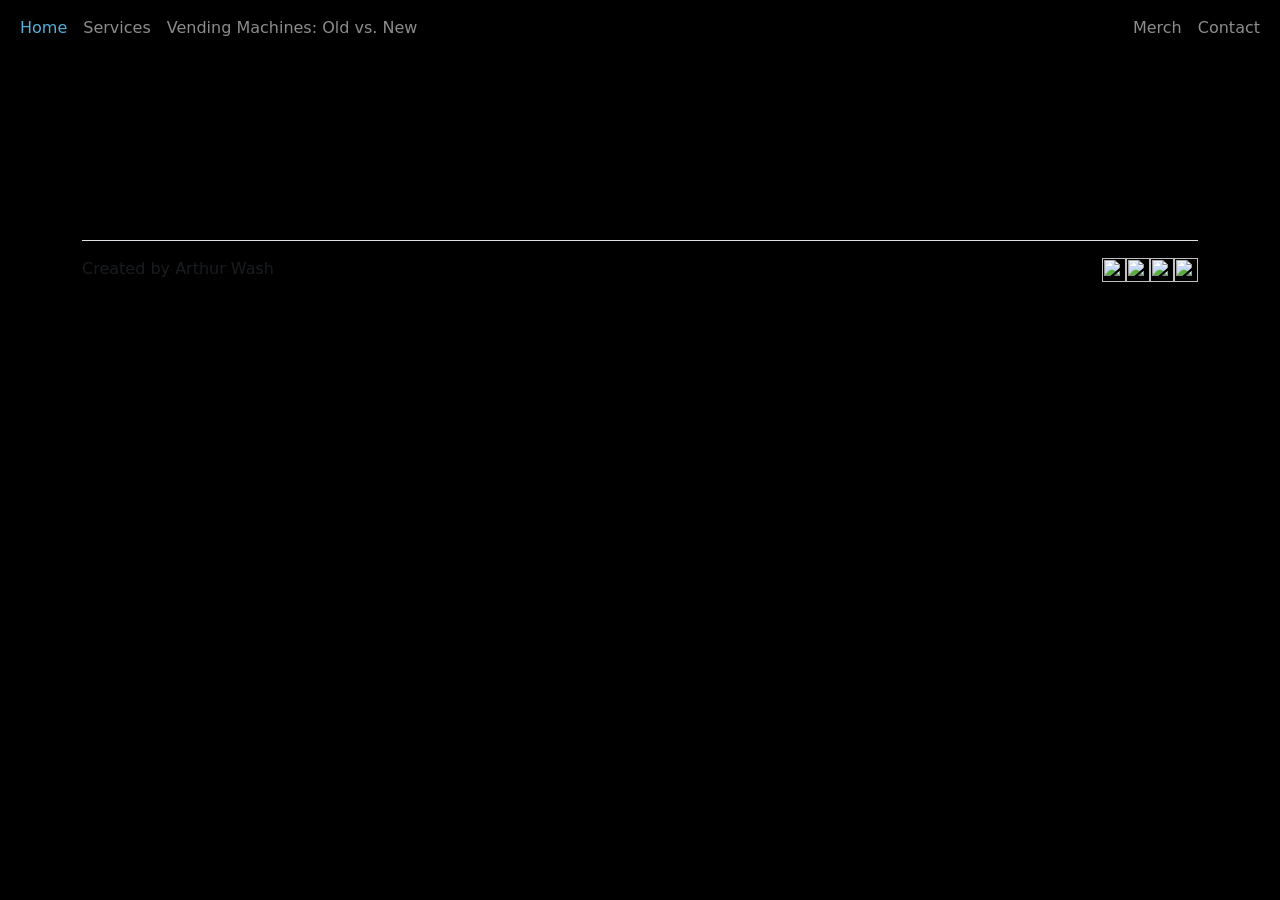
==== index.html @ 4ac0bfcb "first commit" ====
<!DOCTYPE html>
<html lang="en">

<head>
    <meta charset="UTF-8">
    <meta name="viewport" content="width=device-width, initial-scale=1.0">
    <title>MJL Amenities & Vending LLC | Home</title>
    <link href="https://cdn.jsdelivr.net/npm/bootstrap@5.3.2/dist/css/bootstrap.min.css" rel="stylesheet"
        integrity="sha384-T3c6CoIi6uLrA9TneNEoa7RxnatzjcDSCmG1MXxSR1GAsXEV/Dwwykc2MPK8M2HN" crossorigin="anonymous">
    <link rel="stylesheet" href="style.css">
</head>

<body>
    <!-- Navbar -->
    <nav class="navbar navbar-expand-lg navbar-dark navbar-custom fixed-top">
        <div class="container-fluid">
            <button class="navbar-toggler" type="button" data-bs-toggle="collapse"
                data-bs-target="#navbarSupportedContent" aria-controls="navbarSupportedContent" aria-expanded="false"
                aria-label="Toggle navigation">
                <span class="navbar-toggler-icon"></span>
            </button>
            <div class="collapse navbar-collapse" id="navbarSupportedContent">
                <ul class="navbar-nav me-auto mb-2 mb-lg-0">
                    <li class="nav-item">
                        <a class="nav-link active home" style="color: rgb(85,174,217,1);" aria-current="page"
                            href="index.html">Home</a>
                    </li>
                    <li class="nav-item">
                        <a class="nav-link" href="services.html">Services</a>
                    </li>
                    <li class="nav-item">
                        <a class="nav-link" href="oldVsNewVending.html">Vending Machines: Old vs. New</a>
                    </li>
                </ul>
                <ul class="navbar-nav ml-auto">
                    <li class="nav-item">
                        <a class="nav-link" href="shop.html">Merch</a>
                    </li>
                    <li class="nav-item">
                        <a class="nav-link contact" href="contact.html">Contact</a>
                    </li>
                </ul>
            </div>
        </div>
    </nav>

    <br><br><br><br><br><br><br><br><br>

    <!-- Footer -->
    <div class="container footer-custom">
        <footer class="d-flex flex-wrap justify-content-between align-items-center py-3 my-4 border-top">
            <div class="col-md-4 d-flex align-items-center">
                <span class="mb-3 mb-md-0 text-body-secondary">Created by <span class="name">Arthur Wash</span></span>
            </div>

            <ul class="nav col-md-4 justify-content-end list-unstyled d-flex">
                <li><a class="text-body-secondary" href="https://www.linkedin.com/in/arthurwash/" target="_blank"><img
                            width="24" height="24" src="./images/LinkedInLogo.png"></a></li>
                <li><a class="text-body-secondary" href="https://github.com/ArthurWash/" target="_blank"><img width="24"
                            height="24" src="./images/GitHubLogo.png"></a></li>
                <li><a class="text-body-secondary" href="https://soundcloud.com/aj-wash/" target="_blank"><img
                            width="24" height="24" src="./images/SoundCloud Logo.png"></a></li>
                <li><a class="text-body-secondary" href="https://faultyparachute.bandcamp.com/track/fake-it/"
                        target="_blank"><img width="24" height="24" src="./images/BandcampLogo.png"></a></li>
            </ul>
        </footer>
    </div>

    <script src="https://cdn.jsdelivr.net/npm/bootstrap@5.3.2/dist/js/bootstrap.bundle.min.js"
        integrity="sha384-C6RzsynM9kWDrMNeT87bh95OGNyZPhcTNXj1NW7RuBCsyN/o0jlpcV8Qyq46cDfL"
        crossorigin="anonymous"></script>
</body>

</html>
---- style.css ----
body {
    background-color: black;
    /* color: rgb(85,174,217,1); */
}
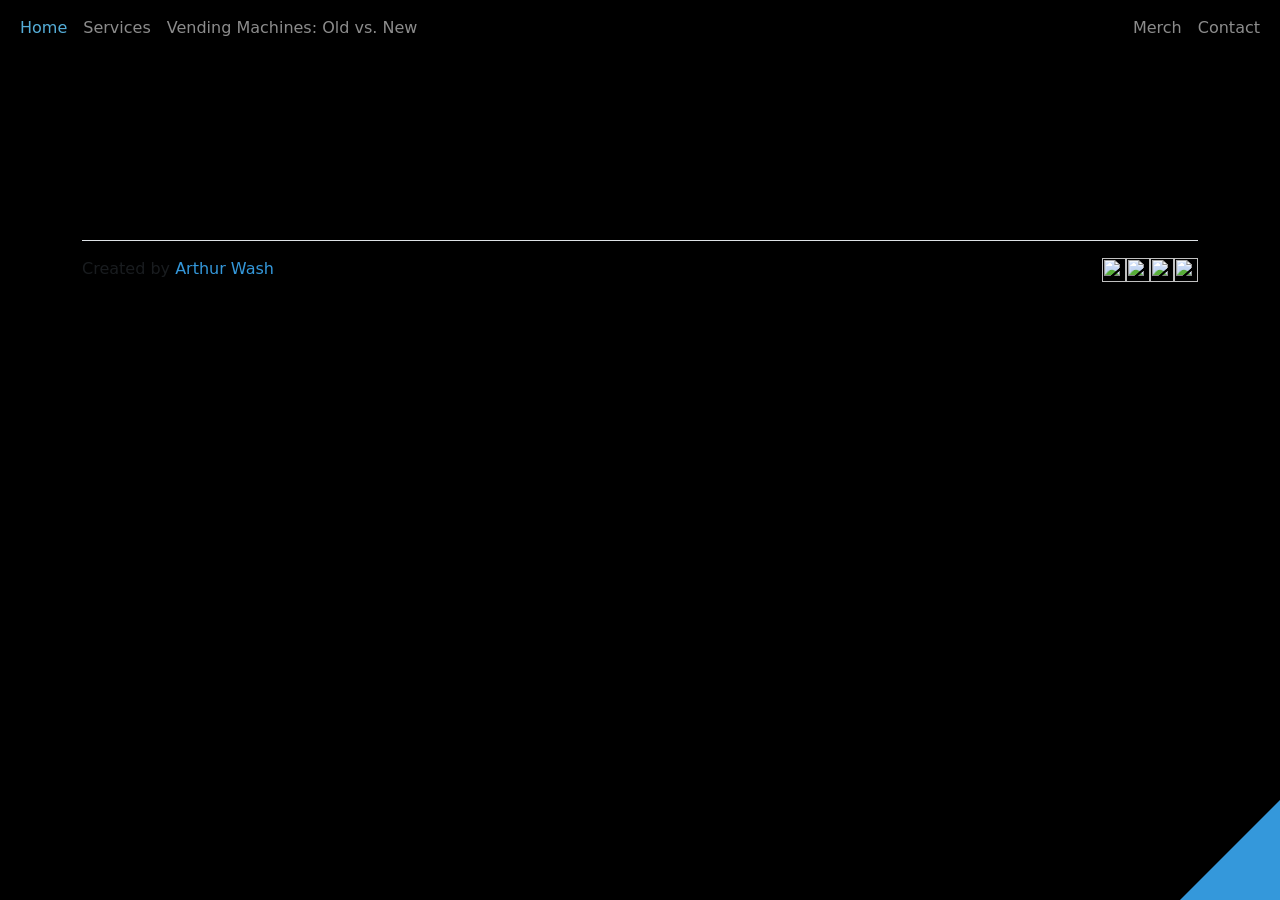
==== commit 8675e34a: "Add contact page" ====
--- a/index.html
+++ b/index.html
@@ -44,6 +44,8 @@
         </div>
     </nav>
 
+    <div class="corner-triangle"></div>
+
     <br><br><br><br><br><br><br><br><br>
 
     <!-- Footer -->
--- a/style.css
+++ b/style.css
@@ -1,4 +1,60 @@
 body {
     background-color: black;
     /* color: rgb(85,174,217,1); */
+}
+
+h1 {
+    text-align: center;
+    margin: 30px;
+    margin-bottom: 80px;
+    font-style: italic;
+    color: rgb(157, 157, 157)
+}
+
+span {color: rgb(157, 157, 157)}
+.name {color:#3498db}
+
+.corner-triangle {
+  position: absolute;
+  bottom: 0;
+  right: 0;
+  width: 0;
+  height: 0;
+  border-bottom: 100px solid #3498db;
+  border-left: 100px solid transparent;
+}
+
+/* Contact Page Settings */
+form {
+    width: 25%;
+    margin-bottom: 100px;
+}
+#message {
+    height: 150px;
+    resize: both;
+}
+
+label {color: rgb(157, 157, 157)}
+
+#submit {
+    margin-top: 20px;
+    margin-left: 50%;
+    width: 100px;
+    transform: translateX(-50%);
+    background-color: #3498db;
+    color: white;
+    border-color: #9ec9e2;
+    border-radius: 5px;
+}
+
+/* form mobile screens */
+@media (max-width: 492px) {
+    form {width: 80%;}
+    #contactH1 {font-size: 1.5rem;}
+}
+
+/* Thank you Page Settings */
+.thank_you {
+    margin-top: 100px;
+    margin-bottom: 100px;
 }
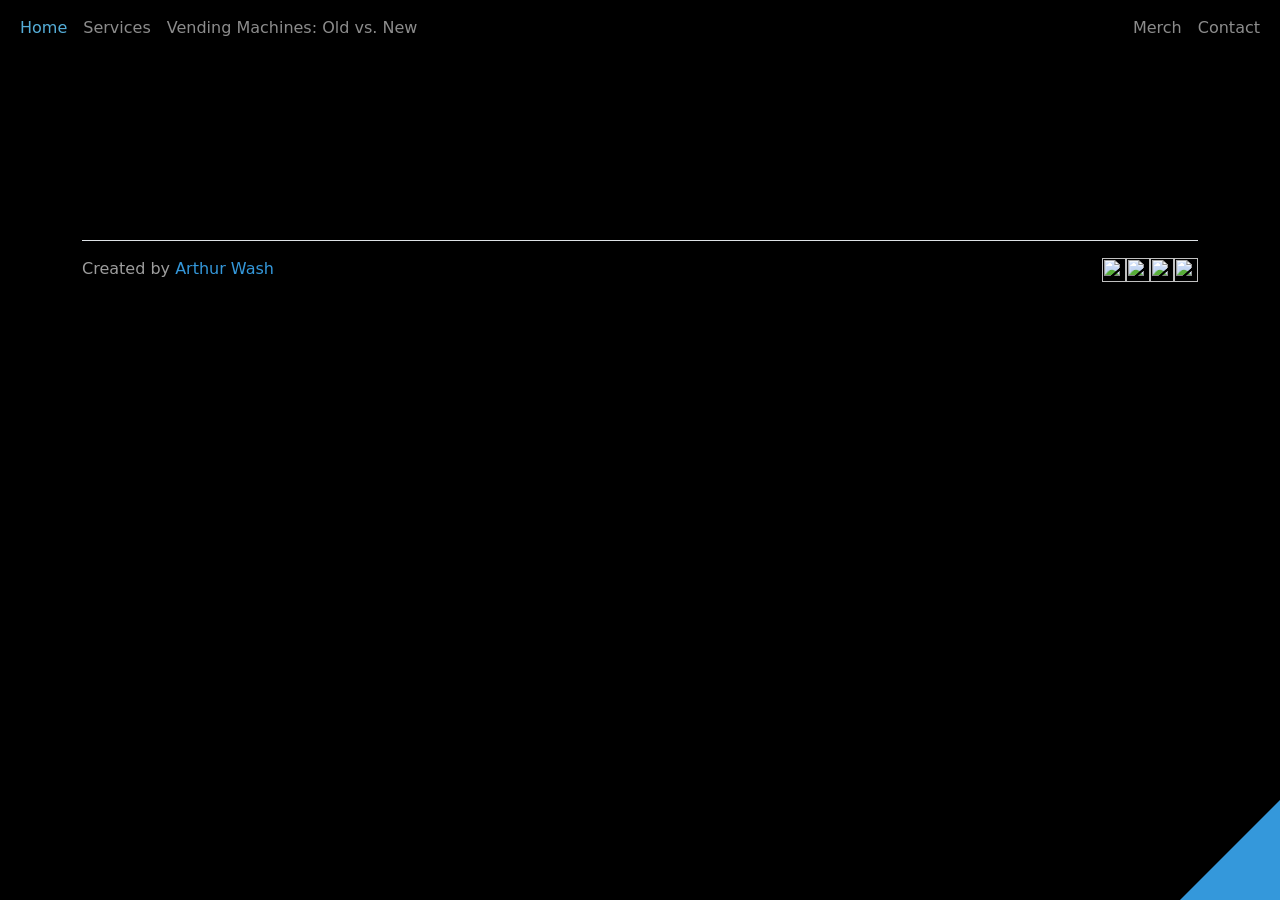
==== commit 872bc290: "Add QR Code to contact, triangle changes" ====
--- a/index.html
+++ b/index.html
@@ -52,7 +52,7 @@
     <div class="container footer-custom">
         <footer class="d-flex flex-wrap justify-content-between align-items-center py-3 my-4 border-top">
             <div class="col-md-4 d-flex align-items-center">
-                <span class="mb-3 mb-md-0 text-body-secondary">Created by <span class="name">Arthur Wash</span></span>
+                <span class="mb-3 mb-md-0">Created by <span class="name">Arthur Wash</span></span>
             </div>
 
             <ul class="nav col-md-4 justify-content-end list-unstyled d-flex">
--- a/style.css
+++ b/style.css
@@ -15,13 +15,14 @@
 .name {color:#3498db}
 
 .corner-triangle {
-  position: absolute;
+  position: fixed;
   bottom: 0;
   right: 0;
   width: 0;
   height: 0;
   border-bottom: 100px solid #3498db;
   border-left: 100px solid transparent;
+  z-index: -1;
 }
 
 /* Contact Page Settings */
@@ -47,6 +48,12 @@
     border-radius: 5px;
 }
 
+.QR {
+    width: 300px;
+    display: block;
+    margin: 0 auto;
+}
+
 /* form mobile screens */
 @media (max-width: 492px) {
     form {width: 80%;}
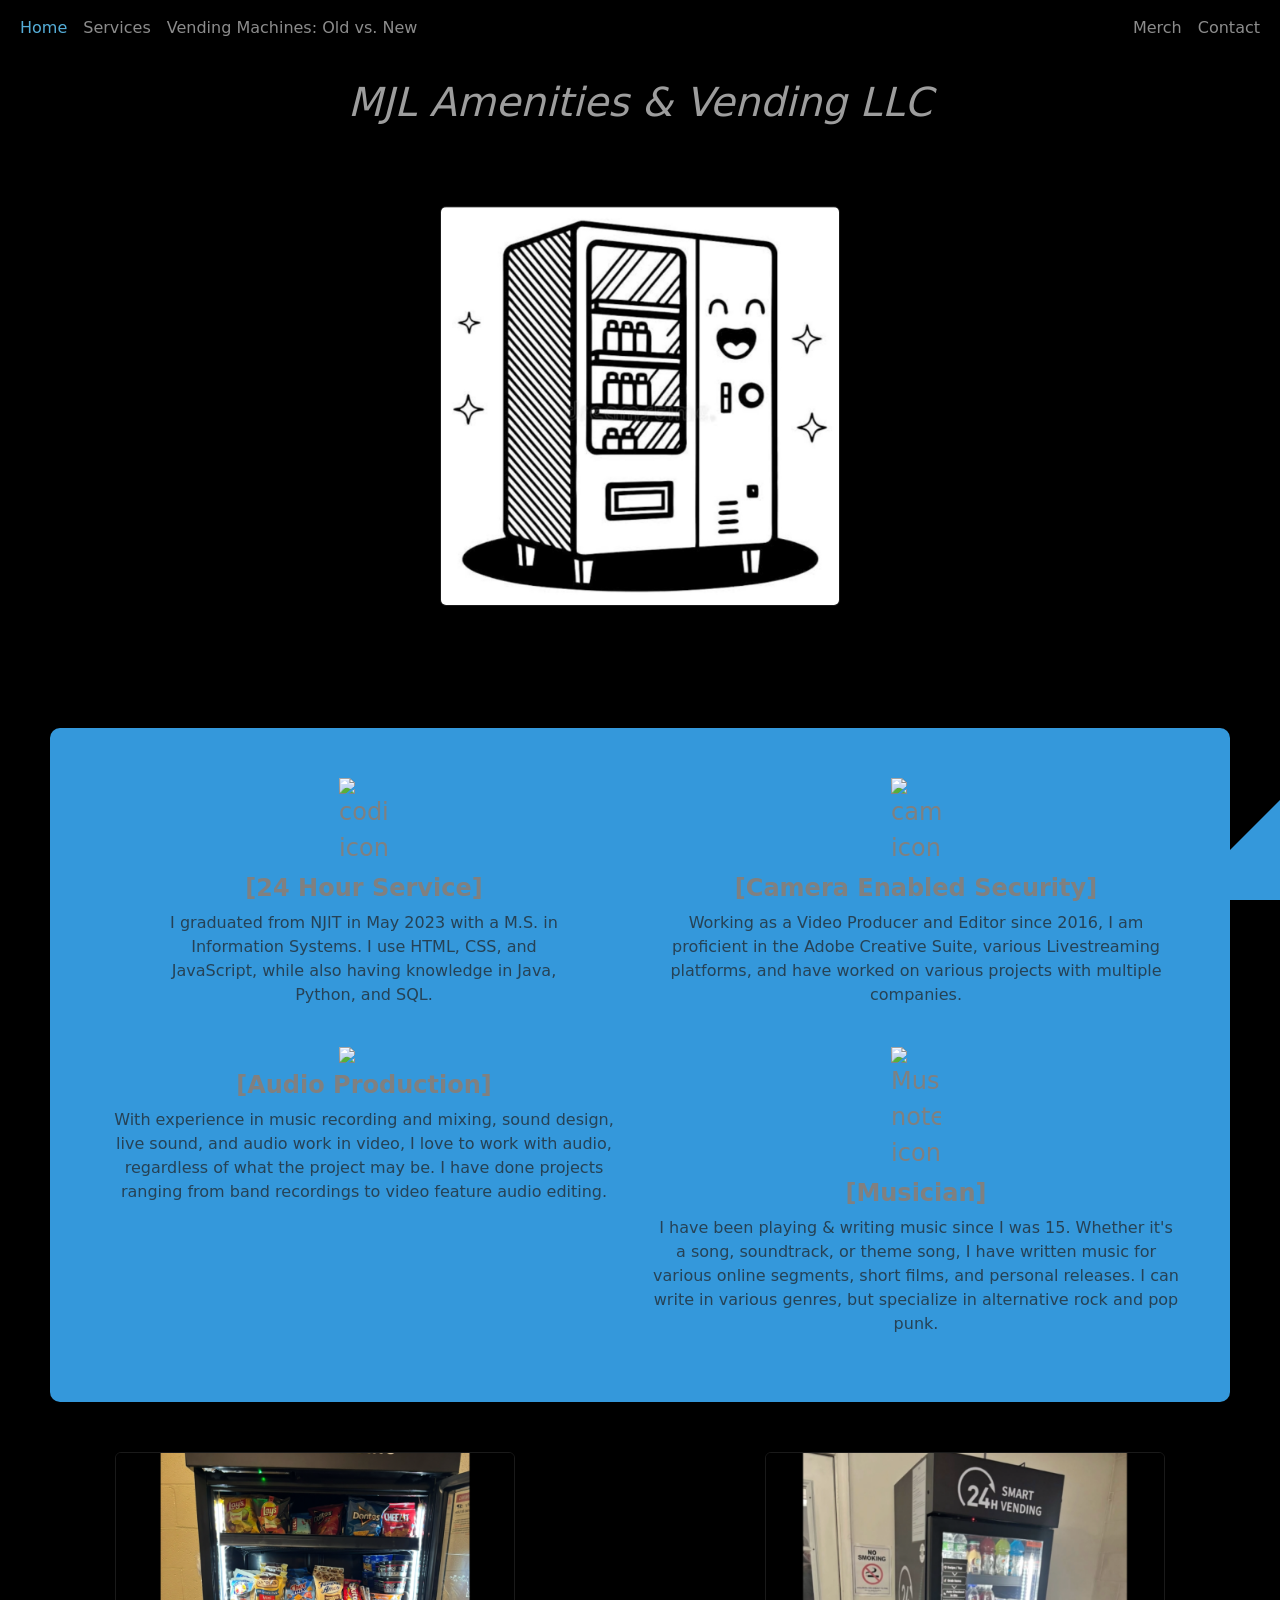
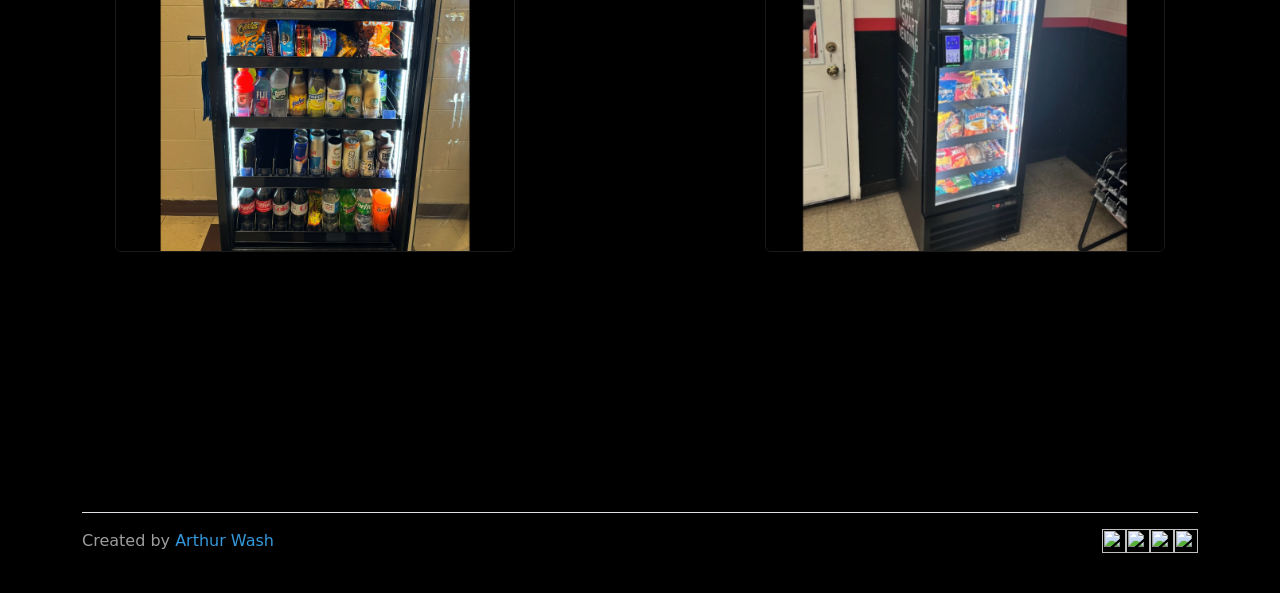
==== commit 102cb2bf: "add homepage skeleton" ====
--- a/index.html
+++ b/index.html
@@ -44,6 +44,56 @@
         </div>
     </nav>
 
+    <br><br>
+
+    <h1>MJL Amenities & Vending LLC</h1>
+
+    <img src="images/oldVsNew/vending_mascot.png"  class="project-img rounded shadow">
+
+    <br><br><br>
+
+            <!-- Skills -->
+        <div class="col skills-container">
+          <div class="row row-cols-1 row-cols-sm-2 g-4">
+            <div class="col d-flex flex-column gap-2 text-center">
+              <div class="feature-icon-small d-inline-flex align-items-center justify-content-center fs-4 rounded-3">
+                <img class="icon" src="./images/Icons/codingIcon.png" alt="coding icon">
+              </div>
+              <h4 class="fw-semibold mb-0 text-center">[24 Hour Service]</h4>
+              <p class="text-body-secondary mx-5">I graduated from NJIT in May 2023 with a M.S. in Information Systems. I use HTML, CSS, and JavaScript, while also having knowledge in Java, Python, and SQL.</p>
+            </div>
+  
+            <div class="col d-flex flex-column gap-2 text-center">
+              <div class="feature-icon-small d-inline-flex align-items-center justify-content-center fs-4 rounded-3">
+                <img class="icon" src="./images/Icons/cameraIcon.png" alt="camera icon">
+              </div>
+              <h4 class="fw-semibold mb-0">[Camera Enabled Security]</h4>
+              <p class="text-body-secondary skills-p">Working as a Video Producer and Editor since 2016, I am proficient in the Adobe Creative Suite, various Livestreaming platforms, and have worked on various projects with multiple companies.</p>
+            </div>
+  
+            <div class="col d-flex flex-column gap-2 text-center">
+              <div class="feature-icon-small d-inline-flex align-items-center justify-content-center fs-4 rounded-3">
+                <img class="icon" src="./images/Icons/speakerIcon.png">
+              </div>
+              <h4 class="fw-semibold mb-0">[Audio Production]</h4>
+              <p class="text-body-secondary">With experience in music recording and mixing, sound design, live sound, and audio work in video, I love to work with audio, regardless of what the project may be. I have done projects ranging from band recordings to video feature audio editing.</p>
+            </div>
+  
+            <div class="col d-flex flex-column gap-2 text-center">
+              <div class="feature-icon-small d-inline-flex align-items-center justify-content-center fs-4 rounded-3">
+                <img class="icon" src="./images/Icons/musicIcon.png" alt="Music note icon">
+              </div>
+              <h4 class="fw-semibold mb-0">[Musician]</h4>
+              <p class="text-body-secondary">I have been playing & writing music since I was 15. Whether it's a song, soundtrack, or theme song, I have written music for various online segments, short films, and personal releases. I can write in various genres, but specialize in alternative rock and pop punk.</p>
+            </div>
+          </div>
+        </div>
+
+        <div class="image-row">
+            <img src="images/vending_open.png"  class="project-img rounded shadow">
+            <img src="images/vending_5.png"  class="project-img rounded shadow">
+        </div>
+
     <div class="corner-triangle"></div>
 
     <br><br><br><br><br><br><br><br><br>
--- a/style.css
+++ b/style.css
@@ -1,7 +1,13 @@
 body {
     background-color: black;
+    color: grey;
     /* color: rgb(85,174,217,1); */
 }
+
+/* Navbar Element Settings */
+nav {position: fixed;}
+
+.navbar-custom {background-color: black;}
 
 h1 {
     text-align: center;
@@ -13,6 +19,30 @@
 
 span {color: rgb(157, 157, 157)}
 .name {color:#3498db}
+
+/* Skills Section */
+.skills-container {
+    background-color: #3498db;
+    border-radius: 10px;
+    margin: 50px;
+    padding: 50px;
+}
+
+.icon {
+    width: 50px;
+}
+
+.image-row {
+    display: flex;
+    gap: 20px;          /* Space between images */
+    justify-content: center; /* Optional */
+    margin-bottom: 20px;
+}
+
+.image-row img {
+    width: 48%;         /* Two images per row */
+    height: auto;
+}
 
 .corner-triangle {
   position: fixed;
@@ -64,4 +94,44 @@
 .thank_you {
     margin-top: 100px;
     margin-bottom: 100px;
+}
+
+/* old vs new */
+/* 2. Fix the image "squeeze" globally */
+.project-img {
+  aspect-ratio: 1 / 1;
+  object-fit: cover;
+  width: 100%;
+  max-width: 400px; /* This is fine for desktop */
+  display: block;
+  margin: 0 auto; 
+  border: 1px solid rgba(255, 255, 255, 0.1); 
+  transition: transform 0.2s ease-in-out;
+}
+
+/* 3. Force images to be full-width on Mobile */
+@media (max-width: 991px) {
+  .project-img {
+    max-width: 100% !important; 
+    width: 100% !important;
+  }
+    
+  /* This removes the 50px margins on the sides of the homepage on mobile */
+  .skills-container {
+    margin: 20px 10px !important;
+    padding: 20px 10px !important;
+  }
+
+  /* Adds spacing between the second skill section and the demo reel on mobile */
+  .skills-container .row-cols-1 > .col:last-child {
+    margin-bottom: 50px !important;
+  }
+}
+
+.engineering-text p {
+  text-align: left !important;
+  max-width: 100% !important;
+  line-height: 1.8;
+  font-size: 1.1rem;
+  margin-bottom: 1.5rem;
 }
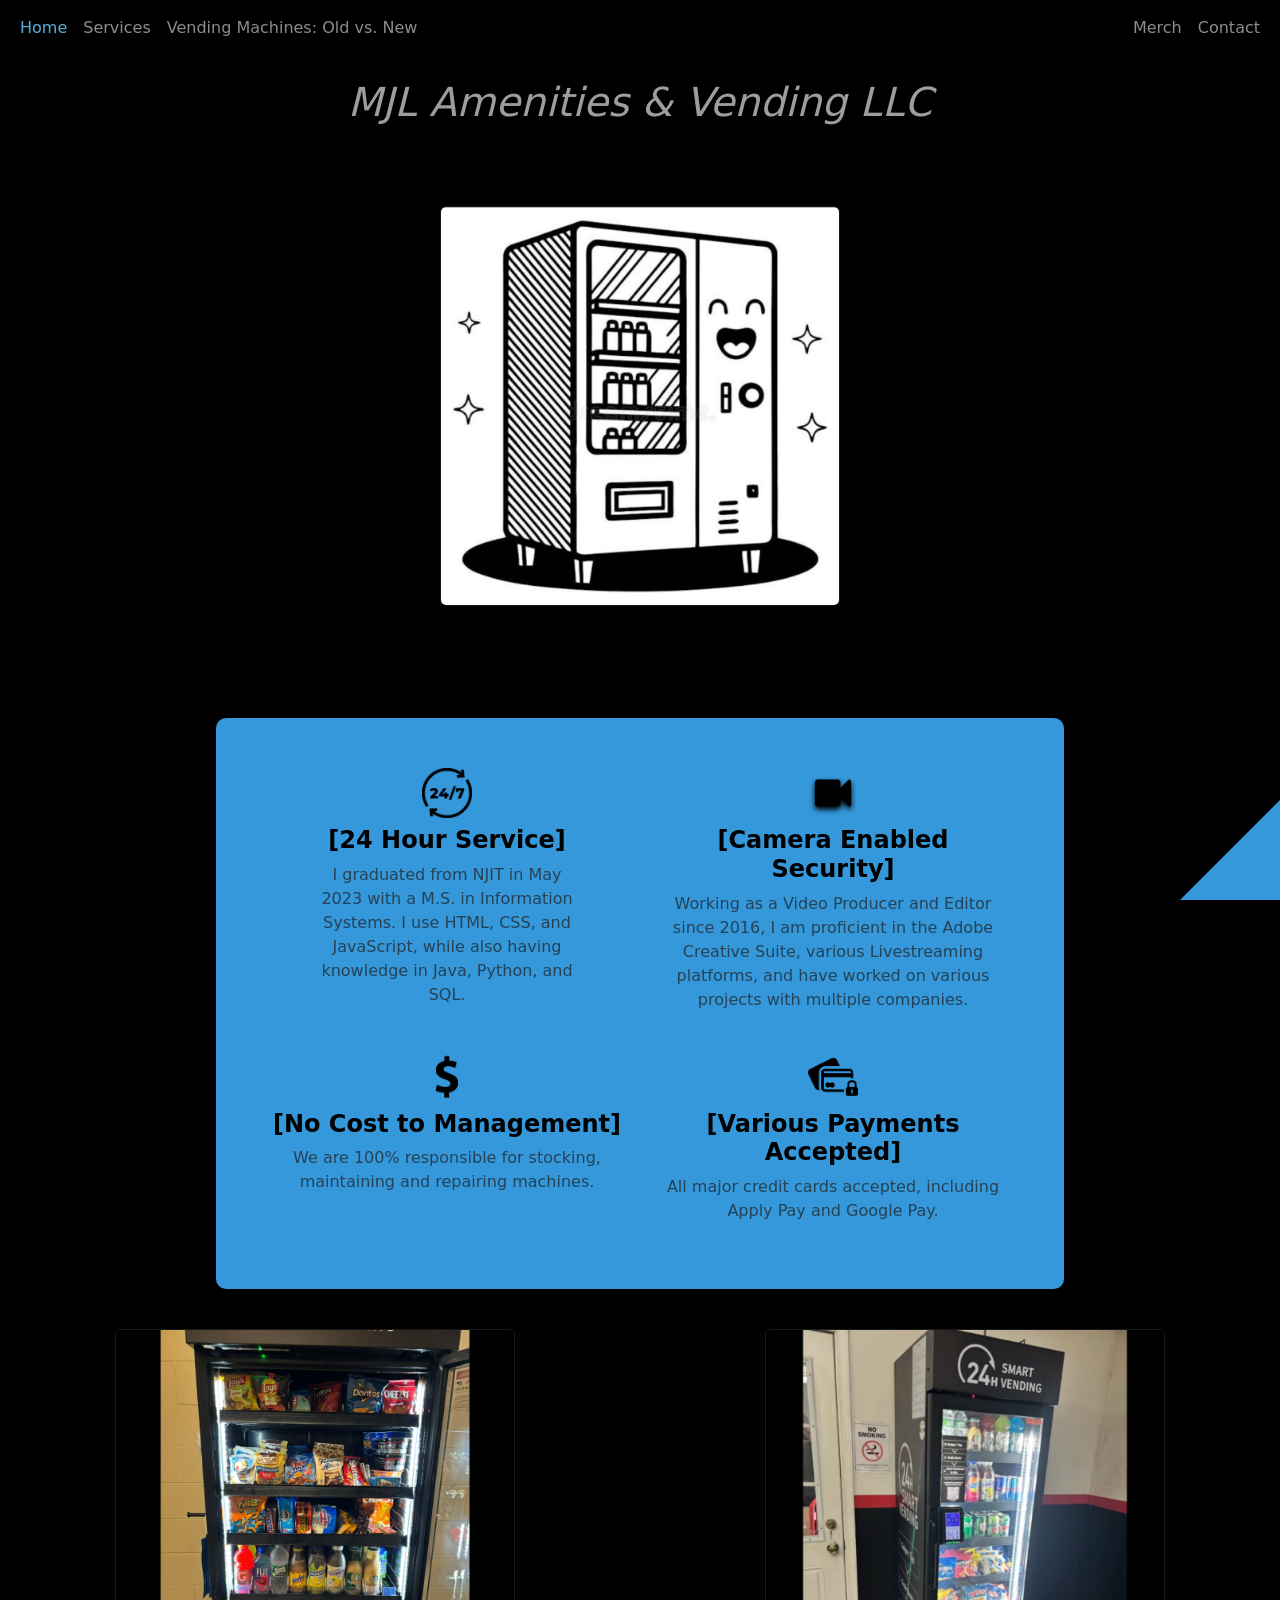
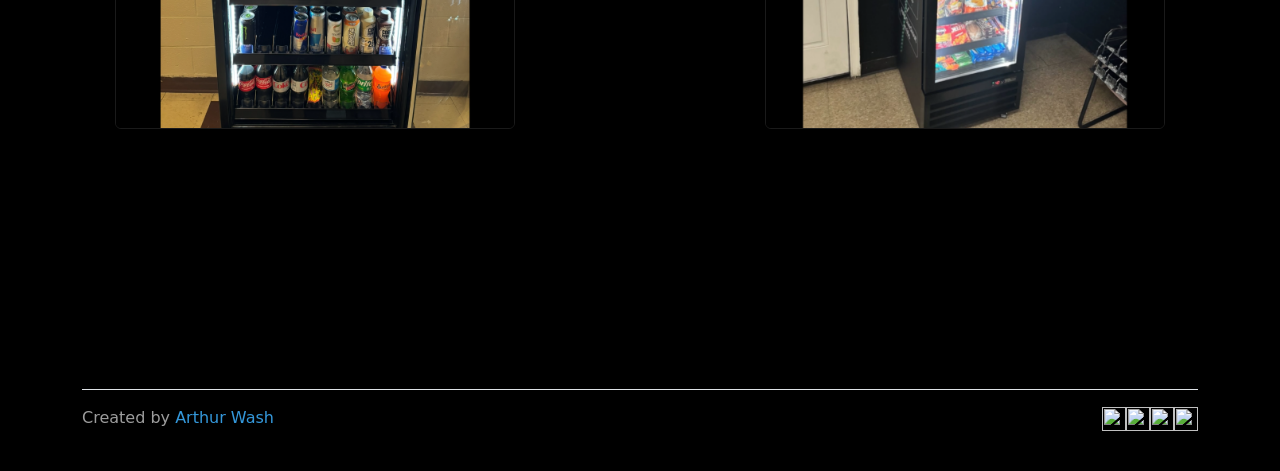
==== commit 2f8b4695: "Add homepage skills" ====
--- a/index.html
+++ b/index.html
@@ -57,9 +57,9 @@
           <div class="row row-cols-1 row-cols-sm-2 g-4">
             <div class="col d-flex flex-column gap-2 text-center">
               <div class="feature-icon-small d-inline-flex align-items-center justify-content-center fs-4 rounded-3">
-                <img class="icon" src="./images/Icons/codingIcon.png" alt="coding icon">
+                <img class="icon" src="./images/Icons/24-7.png" alt="coding icon">
               </div>
-              <h4 class="fw-semibold mb-0 text-center">[24 Hour Service]</h4>
+              <h4 class="fw-semibold mb-0 text-center skills">[24 Hour Service]</h4>
               <p class="text-body-secondary mx-5">I graduated from NJIT in May 2023 with a M.S. in Information Systems. I use HTML, CSS, and JavaScript, while also having knowledge in Java, Python, and SQL.</p>
             </div>
   
@@ -67,24 +67,24 @@
               <div class="feature-icon-small d-inline-flex align-items-center justify-content-center fs-4 rounded-3">
                 <img class="icon" src="./images/Icons/cameraIcon.png" alt="camera icon">
               </div>
-              <h4 class="fw-semibold mb-0">[Camera Enabled Security]</h4>
+              <h4 class="fw-semibold mb-0 skills">[Camera Enabled Security]</h4>
               <p class="text-body-secondary skills-p">Working as a Video Producer and Editor since 2016, I am proficient in the Adobe Creative Suite, various Livestreaming platforms, and have worked on various projects with multiple companies.</p>
             </div>
   
             <div class="col d-flex flex-column gap-2 text-center">
               <div class="feature-icon-small d-inline-flex align-items-center justify-content-center fs-4 rounded-3">
-                <img class="icon" src="./images/Icons/speakerIcon.png">
+                <img class="icon" src="./images/Icons/DollarSign.png">
               </div>
-              <h4 class="fw-semibold mb-0">[Audio Production]</h4>
-              <p class="text-body-secondary">With experience in music recording and mixing, sound design, live sound, and audio work in video, I love to work with audio, regardless of what the project may be. I have done projects ranging from band recordings to video feature audio editing.</p>
+              <h4 class="fw-semibold mb-0 skills">[No Cost to Management]</h4>
+              <p class="text-body-secondary">We are 100% responsible for stocking, maintaining and repairing machines.</p>
             </div>
   
             <div class="col d-flex flex-column gap-2 text-center">
               <div class="feature-icon-small d-inline-flex align-items-center justify-content-center fs-4 rounded-3">
-                <img class="icon" src="./images/Icons/musicIcon.png" alt="Music note icon">
+                <img class="icon" src="./images/Icons/creditCard.png" alt="Music note icon">
               </div>
-              <h4 class="fw-semibold mb-0">[Musician]</h4>
-              <p class="text-body-secondary">I have been playing & writing music since I was 15. Whether it's a song, soundtrack, or theme song, I have written music for various online segments, short films, and personal releases. I can write in various genres, but specialize in alternative rock and pop punk.</p>
+              <h4 class="fw-semibold mb-0 skills">[Various Payments Accepted]</h4>
+              <p class="text-body-secondary">All major credit cards accepted, including Apply Pay and Google Pay.</p>
             </div>
           </div>
         </div>
--- a/style.css
+++ b/style.css
@@ -28,9 +28,26 @@
     padding: 50px;
 }
 
+.skills {color: black;}
+
 .icon {
     width: 50px;
 }
+
+@media (min-width: 1024px) {
+    .skills-container {
+        width: 848px;
+        margin: 40px auto;
+    }
+}
+
+@media (max-width: 909px) {
+    .skills-container {
+        width: 100%;
+        margin: 40px auto;
+    }
+}
+
 
 .image-row {
     display: flex;
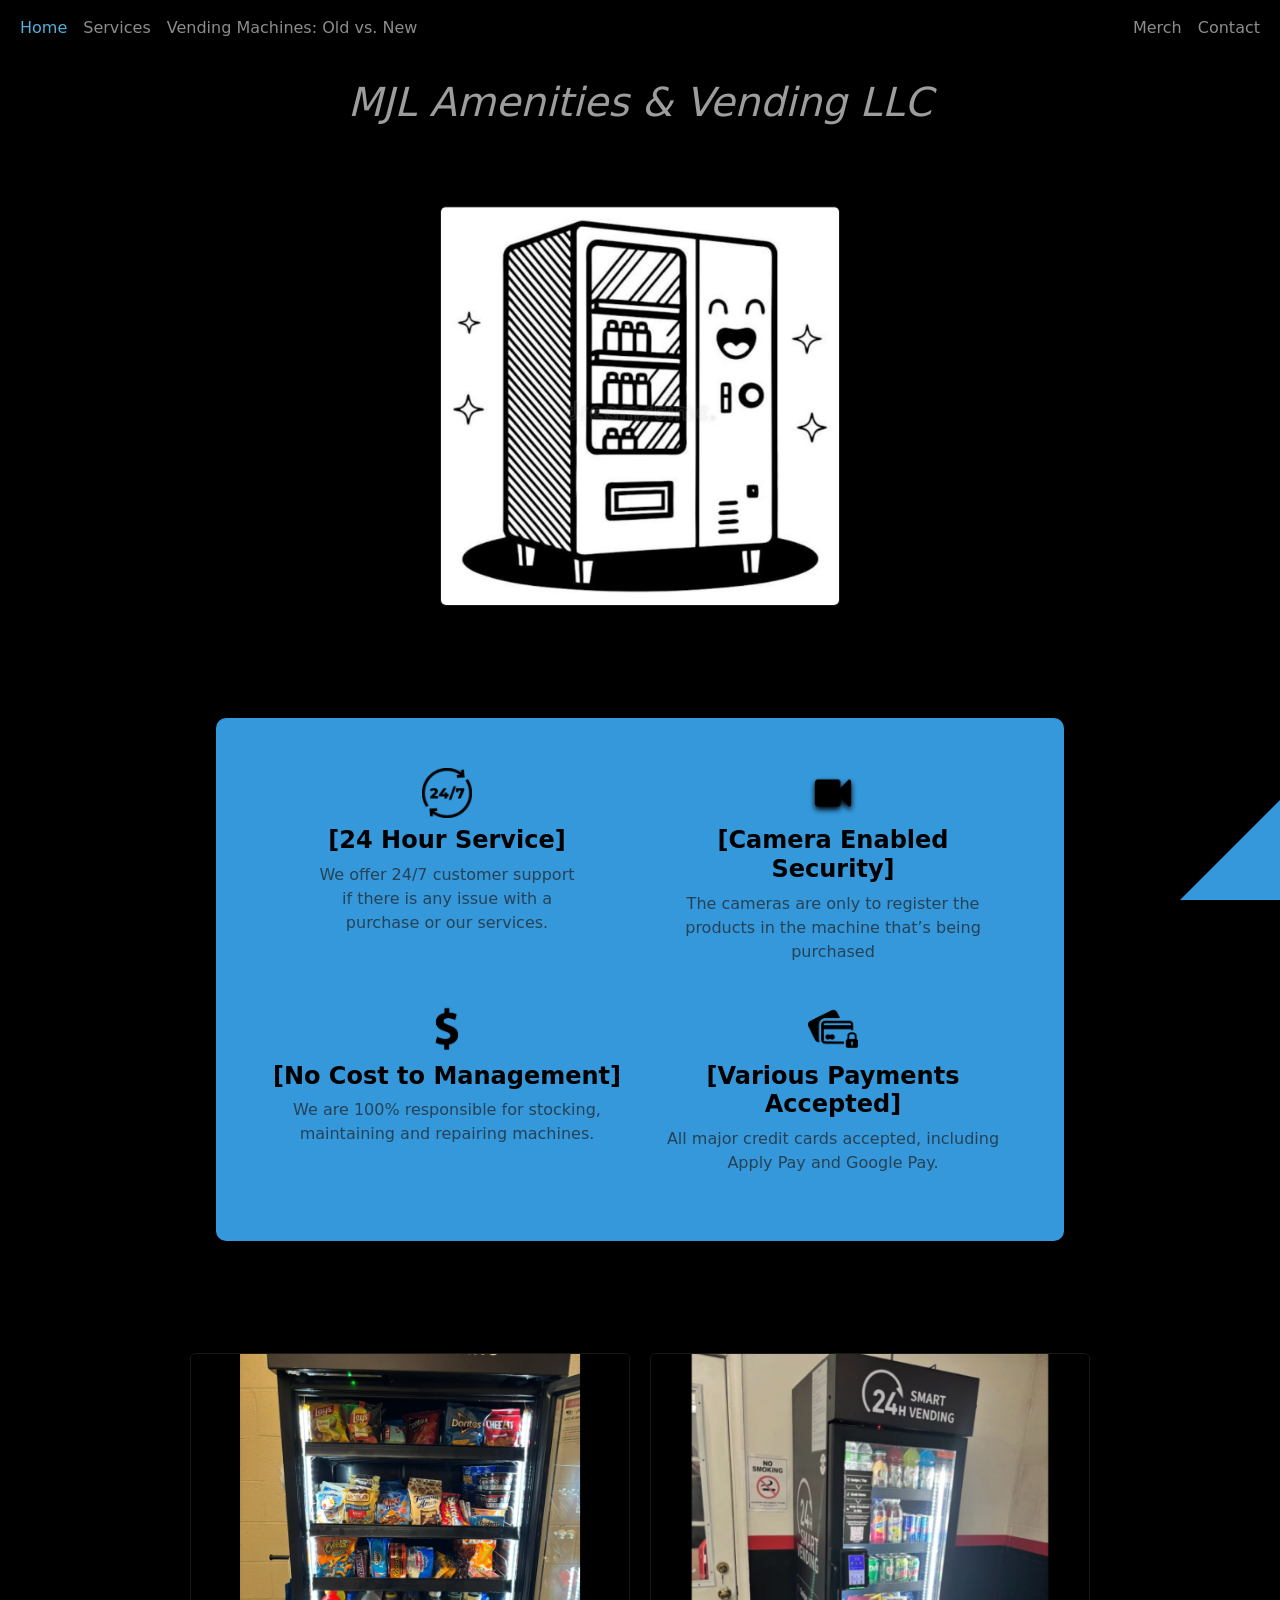
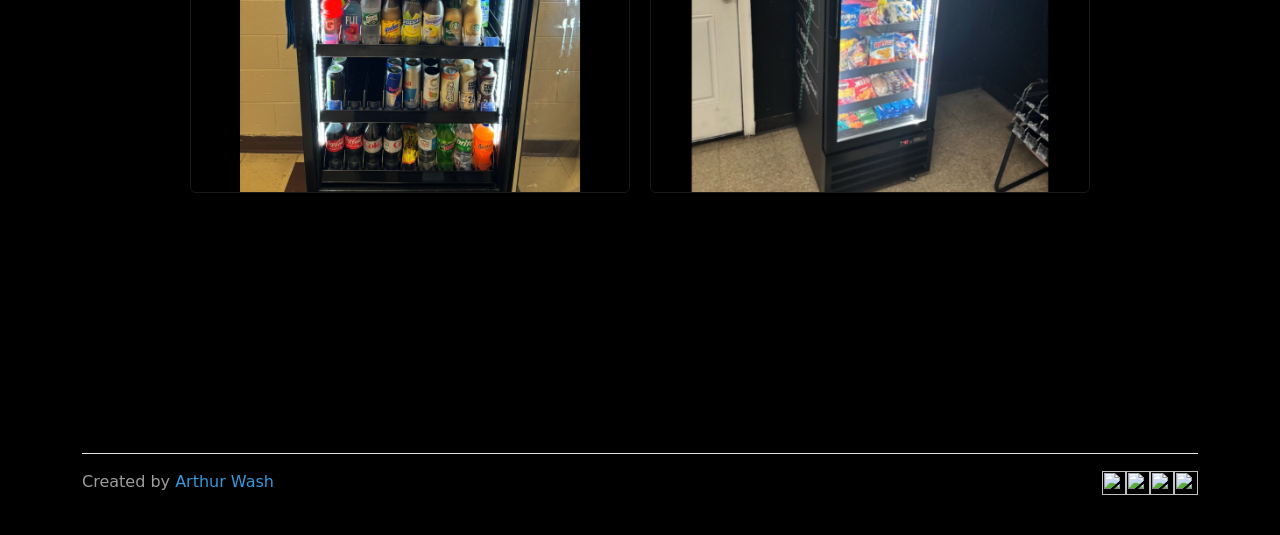
==== commit ea4c148e: "Fix image spacing homepage" ====
--- a/index.html
+++ b/index.html
@@ -60,7 +60,7 @@
                 <img class="icon" src="./images/Icons/24-7.png" alt="coding icon">
               </div>
               <h4 class="fw-semibold mb-0 text-center skills">[24 Hour Service]</h4>
-              <p class="text-body-secondary mx-5">I graduated from NJIT in May 2023 with a M.S. in Information Systems. I use HTML, CSS, and JavaScript, while also having knowledge in Java, Python, and SQL.</p>
+              <p class="text-body-secondary mx-5">We offer 24/7 customer support if there is any issue with a purchase or our services.</p>
             </div>
   
             <div class="col d-flex flex-column gap-2 text-center">
@@ -68,7 +68,7 @@
                 <img class="icon" src="./images/Icons/cameraIcon.png" alt="camera icon">
               </div>
               <h4 class="fw-semibold mb-0 skills">[Camera Enabled Security]</h4>
-              <p class="text-body-secondary skills-p">Working as a Video Producer and Editor since 2016, I am proficient in the Adobe Creative Suite, various Livestreaming platforms, and have worked on various projects with multiple companies.</p>
+              <p class="text-body-secondary skills-p">The cameras are only to register the products in the machine that’s being purchased</p>
             </div>
   
             <div class="col d-flex flex-column gap-2 text-center">
@@ -88,6 +88,8 @@
             </div>
           </div>
         </div>
+
+        <br><br><br>
 
         <div class="image-row">
             <img src="images/vending_open.png"  class="project-img rounded shadow">
--- a/style.css
+++ b/style.css
@@ -51,14 +51,30 @@
 
 .image-row {
     display: flex;
-    gap: 20px;          /* Space between images */
-    justify-content: center; /* Optional */
-    margin-bottom: 20px;
+    justify-content: center;
+    gap: 20px;
+    max-width: 900px;   /* Controls how far apart the images can get */
+    margin: 0 auto 20px;
 }
 
 .image-row img {
-    width: 48%;         /* Two images per row */
+    flex: 1;
+    max-width: 440px;
+    width: 100%;
     height: auto;
+}
+
+/* Mobile */
+@media (max-width: 768px) {
+    .image-row {
+        flex-direction: column;
+        align-items: center;
+    }
+
+    .image-row img {
+        width: 100%;
+        max-width: 500px; /* Optional: prevents images from getting too wide */
+    }
 }
 
 .corner-triangle {
@@ -127,7 +143,7 @@
 }
 
 /* 3. Force images to be full-width on Mobile */
-@media (max-width: 991px) {
+@media (max-width: 450px) {
   .project-img {
     max-width: 100% !important; 
     width: 100% !important;
